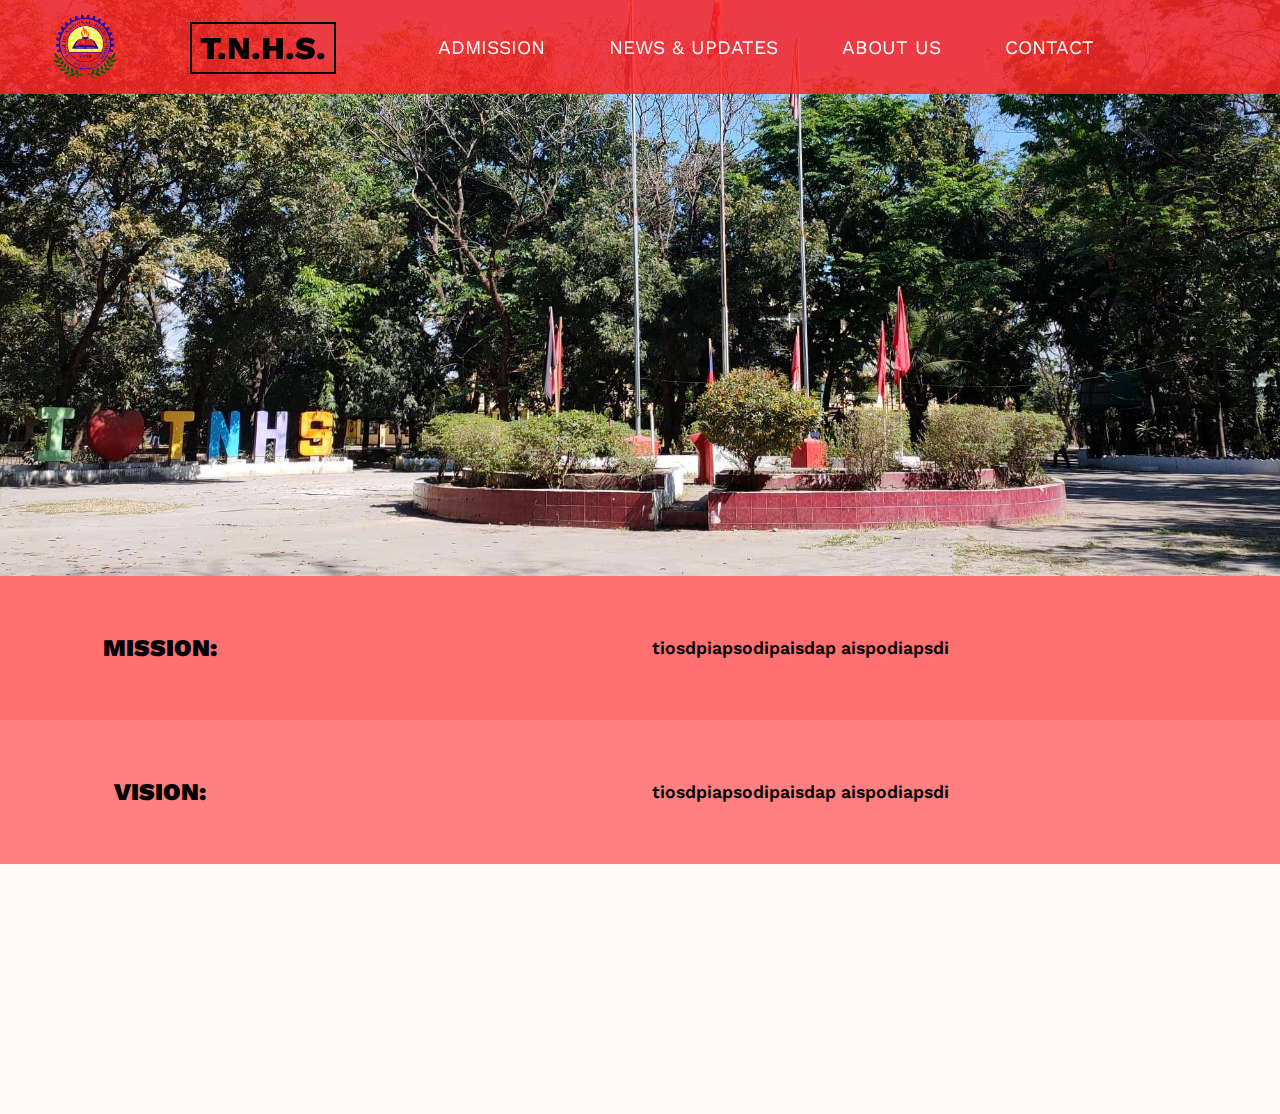
==== ken-101.github.io-main/kennn/index.html @ bbcbe5b5 "a" ====
<!DOCTYPE html>
<html lang="en">
<head>
    <meta charset="UTF-8">
    <meta http-equiv="X-UA-Compatible" content="IE=edge">
    <meta name="viewport" content="width=device-width, initial-scale=1.0">
    <title>Document</title>
    <link rel="stylesheet" href="style/index.css">
</head>
<body>
    <header>
        <div class="topbar">
            <div class="logo"><img class="img1" style=" width: 70px; height: auto; justify-content: center;" src="image/school-logo.png" alt="shoes" ></div>
            <div><a href="index.html" style="text-decoration:none; font-size: 200%;  "><span class="top-left2" style="border: solid 2px black; margin-top: 12px;"><!--I&nbsp;LOVE&nbsp;-->T.N.H.S.</span></a></div>
        </div>    
            <input type="checkbox" id="nav-toggle" class="nav-toggle">
        <nav>
            <ul>
                <li><a href="admission.html">ADMISSION</a></li>
                <li><a href="news-update.html">NEWS&nbsp;&#38;&nbsp;UPDATES</a></li>
                <li class="op"><a href="#">ABOUT&nbsp;US</a>
                    <div class="no">
                        <a href="faculty.html" class="abtus">FACULTY</a>
                        <a href="about-us.html" class="abtus2">SCHOOL&nbsp;INFO</a>
                    </div>
                </li>
                <li><a href="contacts.html">Contact</a></li>
          </ul>
        </nav>
        <label for="nav-toggle" class="nav-toggle-label">
            <span></span>
        </label>
    </header>
      
    <div id="container">
        <div class="container-1">
            <div class="banner"><img class="first" style="top: 10px;
                width: 100%;
                min-height: 55vh;
                z-index: -1;
                object-fit: cover;
                object-position: 60% 0;" src="image/school.jpg" alt="logo"></div>
        </div>
        <div class="container-logo">
            <!-- <div class="logo"><img class="imgs" style=" width: 70px; height: auto; justify-content: center;" src="z/image/school-logo.png" alt="shoes" ></div> -->
        </div>    
            <!-- <div class="front-text" style="color: rgb(255, 255, 255);">TAGUIG NATIONAL HIGH SCHOOL</div> -->
        
        <div class="container-2">
            <div class="mission">
                <div class="mission-1">MISSION&#58;</div>
                <div class="mission-2">tiosdpiapsodipaisdap aispodiapsdi</div>
            </div>
            <div class="vision">
                <div class="vision-1">VISION&#58;</div>
                <div class="vision-2">tiosdpiapsodipaisdap aispodiapsdi</div>
            </div>
          
        </div>
    </div>
    
    
</body>
</html>
---- ken-101.github.io-main/kennn/style/index.css ----
@import url('https://fonts.googleapis.com/css?family=Work+Sans:300,600');

:root {
  --background: #fd2424d9;
}

*, *::before, *::after {
  box-sizing: border-box;
}

body {
	margin: 0;
	background-color: #fff8f8;
	font-family: 'Work Sans', sans-serif;
	font-weight: 400;
}

#container{
  min-height: 100%;
  padding-bottom: 250px;}

/* navigation styles start here */

header {
  background: var(--background);
  text-align: center;
  position: fixed;
  z-index: 999;
  top: 0;
  width: 100%;
  padding: 10px 0 10px;
}
/* (phone) about us style start*/
.no{
  
  position: absolute;
  padding: 0;
  margin: 0;
  top: 78px;
  right: 16px;
  display: none;
  z-index: 3;
}
.op:focus-within .no{
  display: grid;
  grid-template-columns: auto 1fr;
  grid-gap: 20px;
  position: absolute;

}
.abtus{
  display: flex;
  justify-content: right;
  padding: 0;
  margin: 0;
  background-color: #fd2424;
}
.abtus2{
  padding: 0;
  margin: 0;
  background-color: #fd2424;
}
/* (phone) about us style end*/

/* changed this from the tutorial video to
   allow it to gain focus, making it tabbable */
.nav-toggle {
  position: absolute !important;
  top: -9999px !important;
  left: -9999px !important;
}

.nav-toggle:focus ~ .nav-toggle-label {
  outline: 3px solid rgba(lightblue, .75);
}

.nav-toggle-label {
  position: absolute;
  top: 0;
  right: 0;
  margin-right: 1em;
  height: 100%;
  display: flex;
  align-items: center;
}
.top-left2 {
    display: flex;
    grid-column: 2 / 3;
    justify-content: center;
    align-items: center;
    border: solid 2px black;
    color: rgb(0, 0, 0);
    padding: 0 8px 0 8px;
    margin: 0 5px 0 25px;
    font-weight: 800;
}
.nav-toggle-label span,
.nav-toggle-label span::before,
.nav-toggle-label span::after {
  display: block;
  background: white;
  height: 2px;
  width: 2em;
  border-radius: 2px;
  position: relative;
}
a{
    margin-top: 20px;
}
.nav-toggle-label span::before,
.nav-toggle-label span::after {
  content: '';
  position: absolute;
}

.nav-toggle-label span::before {
  bottom: 7px;
}

.nav-toggle-label span::after {
  top: 7px;
}

nav {
  position: absolute;
  text-align: right;
  top: 100%;
  left: 0;
  background: var(--background);
  width: 100%;
  transform: scale(1, 0);
  transform-origin: top;
  transition: transform 400ms ease-in-out;
}

nav ul {
  margin: 0;
  padding: 0;
  list-style: none;
}

nav li {
  margin-bottom: 1em;
  margin-right: 1em;
}

nav a {
  color: white;
  text-decoration: none;
  font-size: 1.2rem;
  text-transform: uppercase;
  opacity: 0;
  transition: opacity 150ms ease-in-out;
}

nav a:hover {
  color: #000;
}

.nav-toggle:checked ~ nav {
  transform: scale(1,1);
}

.nav-toggle:checked ~ nav a {
  opacity: 1;
  transition: opacity 250ms ease-in-out 250ms;
}
.topbar{
    display: grid;
    grid-template-columns: 1fr 1fr 1fr;
}
@media screen and (min-width: 1000px) {
  .nav-toggle-label {
    display: none;
  }

  header {
    display: grid;
    grid-template-columns: 3fr auto minmax(600px, 3fr) 1fr;
  }
  
  .top-left2 {
    grid-column: 2 / 3;
    display: flex;
    justify-content: center;
    align-items: center;
    border: solid 2px black;
    color: rgb(0, 0, 0);
    padding: 5px 8px 5px 8px;
    margin: 0 5px 0 20px;
    font-weight: 800;
  }
  .top-left2:hover{
    opacity: 70%;
  }
  
  nav {
    
    
    /* the following lines are not from my video, but add Edge support */
    position: relative;
    text-align: left;
    transition: none;
    transform: scale(1,1);
    background: none;
    top: initial;
    left: initial;
    /* end Edge support stuff */
    
    grid-column: 3 / 4;
    display: flex;
    justify-content: flex-end;
    align-items: center;
  }
  
  nav ul {
    display: flex;
  }
  
  nav li {
    margin-left: 3em;
    margin-bottom: 0;
  }
  
  nav a {
    opacity: 1;
    position: relative;
  }
  
  nav a::before {
    content: '';
    display: block;
    height: 5px;
    background: black;
    position: absolute;
    top: -.75em;
    left: 0;
    right: 0;
    transform: scale(0, 1);
    transition: transform ease-in-out 250ms;
  }
  
  nav a:hover::before {
    transform: scale(1,1);
  }
  /* media (pc) about us style start */
  .no{
    display: flex;
    justify-content: center;
    margin: 6.4px 125px 0 0;
    padding: 0 0 10px 0;
    position: absolute;
    display: none;
    gap: 70px;
    background-color: #fd2424d9;
    z-index: 3;
  }
  .op:focus-within .no {
    display: grid;
    grid-template-columns: 150px;
    
  }
  .abtus{
    display: flex;
    justify-content: center;
    margin: 0;
    padding: 0;
    top: 0;
  }
  .abtus2{
    display: flex;
    justify-content: center;
    margin: 10px 0 0 0;
    padding: 0;
  }
  /* madia (pc) about us style end */
}



.container{
    display: flex;
    flex-wrap: wrap;
    justify-content: center;
    align-items: center;}
.container-logo{
    position: absolute;
    display: flex;
    background-color: #ffffffd3;
    top: 15%;
    left: 43%;}
.container-2{
    justify-content: center;}
.first{
    display: flex;
    z-index: -1;
    
    } 
.front-text{
    font-size: larger;}


.mission{
    display: grid;
    grid-template-columns: 1fr 3fr;
    background-color: rgb(255, 112, 112);
    min-height: 16vh;
    
}
.mission-1{
    display: flex;
    align-items: center;
    justify-content: center;
    font-size: 150%;
    font-weight: 900;

}
.mission-2{
    display: flex;
    align-items: center;
    justify-content: center;
    font-size: 110%;
    font-weight: 600;
    
}
.vision{
    display: grid;
    grid-template-columns: 1fr 3fr;
    background-color: rgb(255, 128, 128);
    min-height: 16vh;
}
.vision-1{
    display: flex;
    align-items: center;
    justify-content: center;
    font-size: 150%;
    font-weight: 900;
}
.vision-2{
    display: flex;
    align-items: center;
    justify-content: center;
    font-size: 110%;
    font-weight: 600;
}
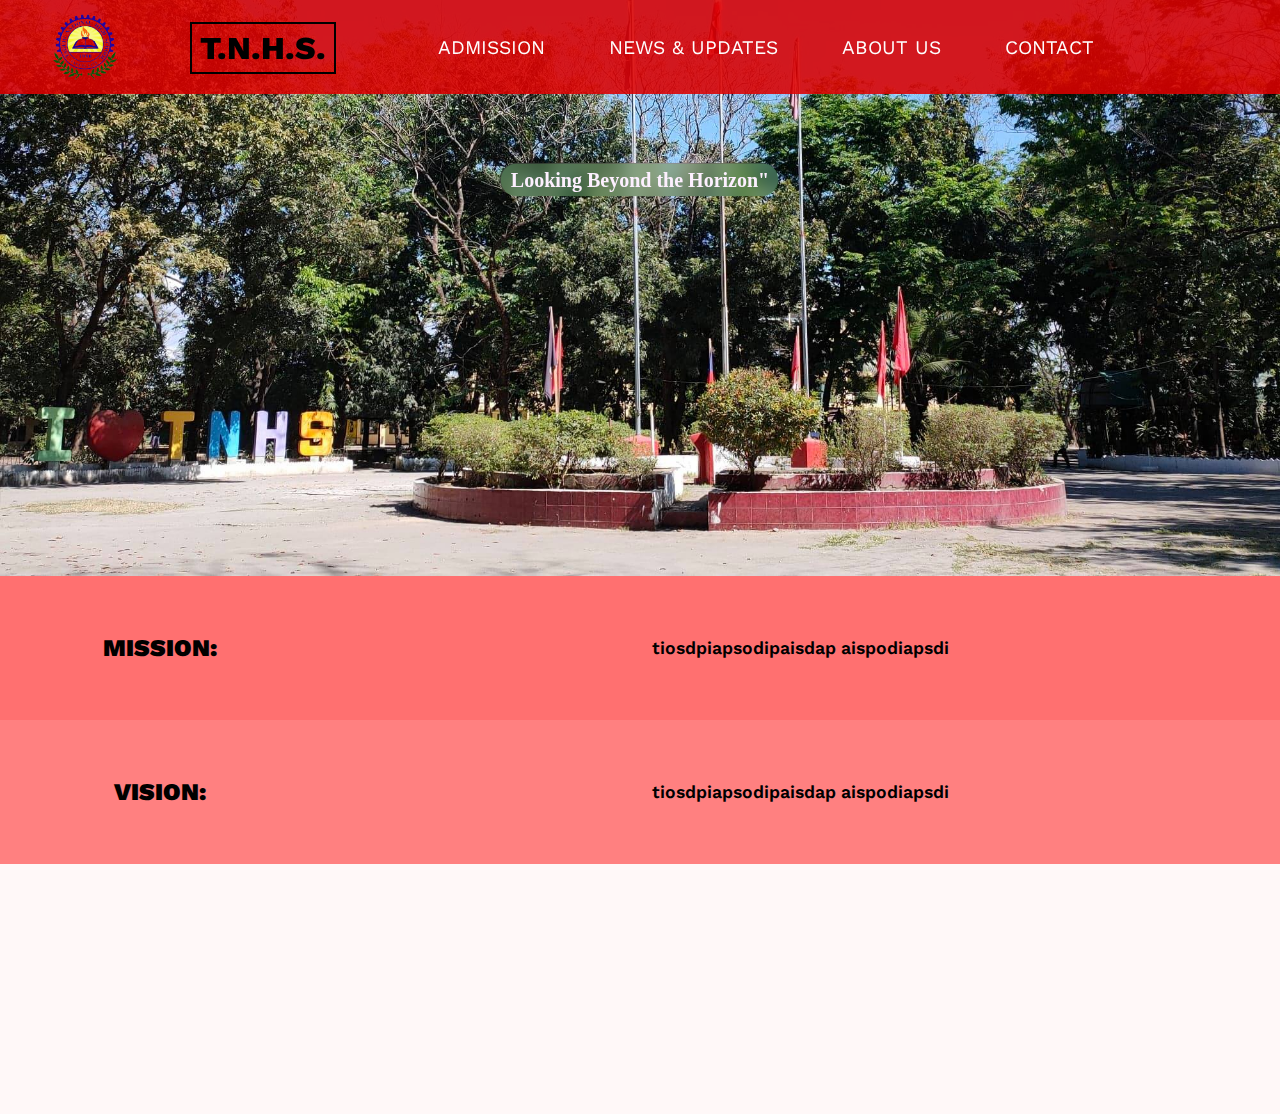
==== commit 205d1c2a: "A" ====
--- a/ken-101.github.io-main/kennn/index.html
+++ b/ken-101.github.io-main/kennn/index.html
@@ -39,7 +39,9 @@
                 min-height: 55vh;
                 z-index: -1;
                 object-fit: cover;
-                object-position: 60% 0;" src="image/school.jpg" alt="logo"></div>
+                object-position: 60% 0;" src="image/school.jpg" alt="logo">
+                <div class="look">Looking Beyond the Horizon"</div></div>
+            
         </div>
         <div class="container-logo">
             <!-- <div class="logo"><img class="imgs" style=" width: 70px; height: auto; justify-content: center;" src="z/image/school-logo.png" alt="shoes" ></div> -->
--- a/ken-101.github.io-main/kennn/style/index.css
+++ b/ken-101.github.io-main/kennn/style/index.css
@@ -1,7 +1,7 @@
 @import url('https://fonts.googleapis.com/css?family=Work+Sans:300,600');
 
 :root {
-  --background: #fd2424d9;
+  --background: #dc0000e0;
 }
 
 *, *::before, *::after {
@@ -274,8 +274,25 @@
     padding: 0;
   }
   /* madia (pc) about us style end */
-}
-
+  
+}
+.look{
+  display: flex;
+  background-color:  #80f7863b;
+  backdrop-filter: blur(9px);
+
+  padding: 5px 10px;
+  border-radius: 25px;
+  font-size: 20px;
+  font-weight: 900;
+  font-family: 'Times New Roman', Times, serif;
+  position: absolute;
+  top: 20%;
+  /* top: 52.4%; */
+  left: 50%;
+  transform: translate(-50%, -50%);
+  color: #fdf0ff;
+  }
 
 
 .container{
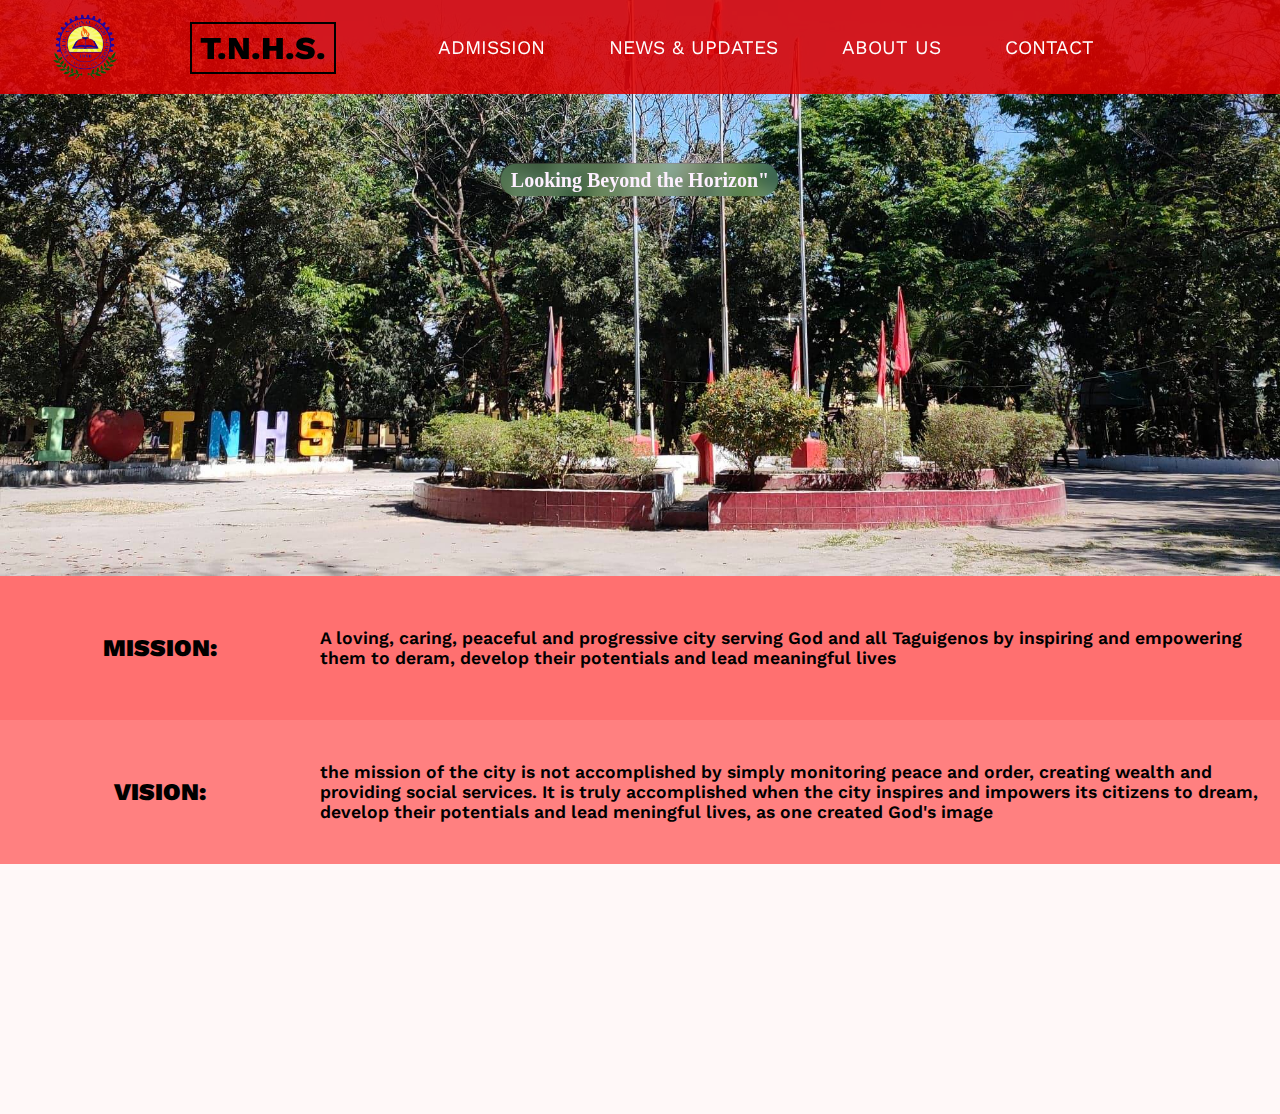
==== commit d4a8d071: "a" ====
--- a/ken-101.github.io-main/kennn/index.html
+++ b/ken-101.github.io-main/kennn/index.html
@@ -51,11 +51,11 @@
         <div class="container-2">
             <div class="mission">
                 <div class="mission-1">MISSION&#58;</div>
-                <div class="mission-2">tiosdpiapsodipaisdap aispodiapsdi</div>
+                <div class="mission-2">A loving, caring, peaceful and progressive city serving God and all Taguigenos by inspiring and empowering them to deram, develop their potentials and lead meaningful lives</div>
             </div>
             <div class="vision">
                 <div class="vision-1">VISION&#58;</div>
-                <div class="vision-2">tiosdpiapsodipaisdap aispodiapsdi</div>
+                <div class="vision-2">the mission of the city is not accomplished by simply monitoring peace and order, creating wealth and providing social services. It is truly accomplished when the city inspires and impowers its citizens to dream, develop their potentials and lead meningful lives, as one created God's image</div>
             </div>
           
         </div>
